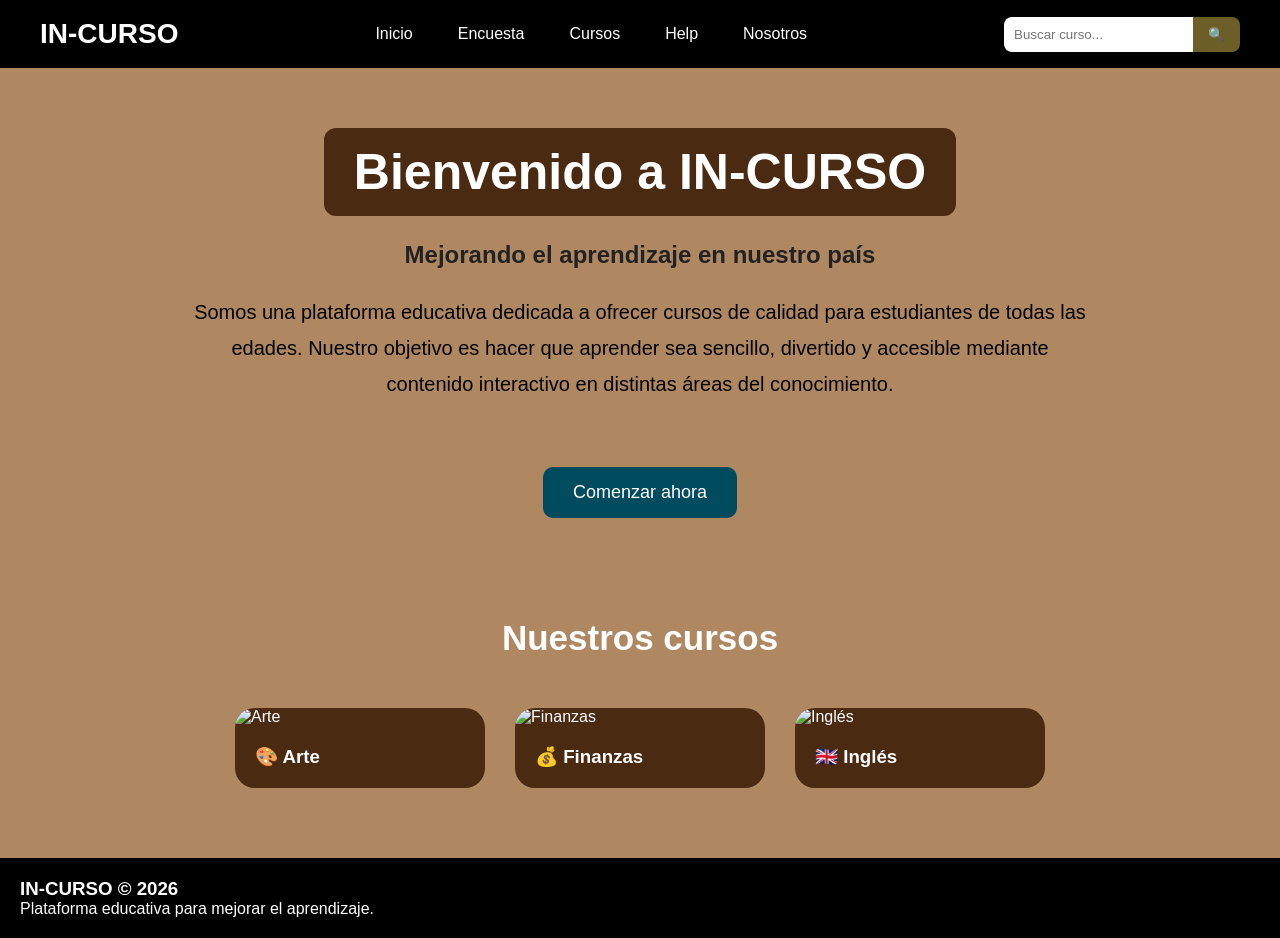
==== index.html @ 27ac6a27 "Add initial HTML structure for IN-CURSO platform This HTML file contains the structure and styling f" ====
<!DOCTYPE html>
<html lang="es">
<head>
    <meta charset="UTF-8">
    <meta name="viewport" content="width=device-width, initial-scale=1.0">
    <title>IN-CURSO</title>

    <style>
        *{
            margin:0;
            padding:0;
            box-sizing:border-box;
        }

        body{
            font-family:Arial, Helvetica, sans-serif;
            background:#af8862;
        }

        /*=========================
        NAVBAR
        =========================*/

        .navbar{
            background:#000;
            display:flex;
            justify-content:space-between;
            align-items:center;
            padding:15px 40px;
        }

        .logo{
            color:white;
            font-size:28px;
            font-weight:bold;
        }

        .menu{
            display:flex;
            gap:15px;
        }

        .menu a{
            color:white;
            text-decoration:none;
            padding:10px 15px;
            border-radius:8px;
            transition:.3s;
        }

        .menu a:hover{
            background:#632d18;
        }

        .search{
            display:flex;
        }

        .search input{
            padding:10px;
            border:none;
            border-radius:8px 0 0 8px;
            outline:none;
        }

        .search button{
            border:none;
            padding:10px 15px;
            cursor:pointer;
            background:#6b5e26;
            color:white;
            border-radius:0 8px 8px 0;
        }

        /*=========================
        PRESENTACIÓN
        =========================*/

        .hero{
            text-align:center;
            padding:60px 20px;
        }

        .hero h1{
            font-size:50px;
            background:#4b2a12;
            color:white;
            display:inline-block;
            padding:15px 30px;
            border-radius:12px;
        }

        .hero h2{
            margin-top:25px;
            color:#222;
        }

        .hero p{
            max-width:900px;
            margin:25px auto;
            line-height:1.8;
            font-size:20px;
        }

        /*=========================
        CURSOS
        =========================*/

        .titulo{
            text-align:center;
            margin-top:40px;
            color:white;
            font-size:35px;
        }

        .cursos{
            display:flex;
            justify-content:center;
            flex-wrap:wrap;
            gap:30px;
            margin:50px;
        }

        .card{
            width:250px;
            background:#4b2a12;
            border-radius:20px;
            overflow:hidden;
            color:white;
            transition:.3s;
            cursor:pointer;
        }

        .card:hover{
            transform:translateY(-10px);
        }

        .card img{
            width:100%;
            height:180px;
            object-fit:cover;
        }

        .card h3{
            padding:20px;
        }

        /*=========================
        BOTÓN
        =========================*/

        .boton{
            display:inline-block;
            margin-top:40px;
            background:#004b5e;
            color:white;
            text-decoration:none;
            padding:15px 30px;
            border-radius:10px;
            font-size:18px;
            transition:.3s;
        }

        .boton:hover{
            background:#006b80;
        }

        footer{
            margin-top:70px;
            background:black;
            color:white;
            padding:20px;
        }

    </style>

</head>

<body>

<nav class="navbar">

    <div class="logo">
        IN-CURSO
    </div>

    <div class="menu">

        <a href="index.html">Inicio</a>

        <a href="encuesta.html">Encuesta</a>

        <a href="#">Cursos</a>

        <a href="#">Help</a>

        <a href="#">Nosotros</a>

    </div>

    <div class="search">

        <input type="text" placeholder="Buscar curso...">

        <button>🔍</button>

    </div>

</nav>


<section class="hero">

<h1>Bienvenido a IN-CURSO</h1>

<h2>Mejorando el aprendizaje en nuestro país</h2>

<p>

Somos una plataforma educativa dedicada a ofrecer cursos de calidad para estudiantes de todas las edades.
Nuestro objetivo es hacer que aprender sea sencillo, divertido y accesible mediante contenido interactivo en distintas áreas del conocimiento.

</p>

<a class="boton" href="encuesta.html">
Comenzar ahora
</a>

</section>


<h2 class="titulo">
Nuestros cursos
</h2>

<section class="cursos">

<div class="card">

<img src="img/arte.jpg" alt="Arte">

<h3>🎨 Arte</h3>

</div>

<div class="card">

<img src="img/finanzas.jpg" alt="Finanzas">

<h3>💰 Finanzas</h3>

</div>

<div class="card">

<img src="img/ingles.jpg" alt="Inglés">

<h3>🇬🇧 Inglés</h3>

</div>

</section>


<footer>

<h3>IN-CURSO © 2026</h3>

<p>
Plataforma educativa para mejorar el aprendizaje.
</p>

</footer>

</body>
</html>
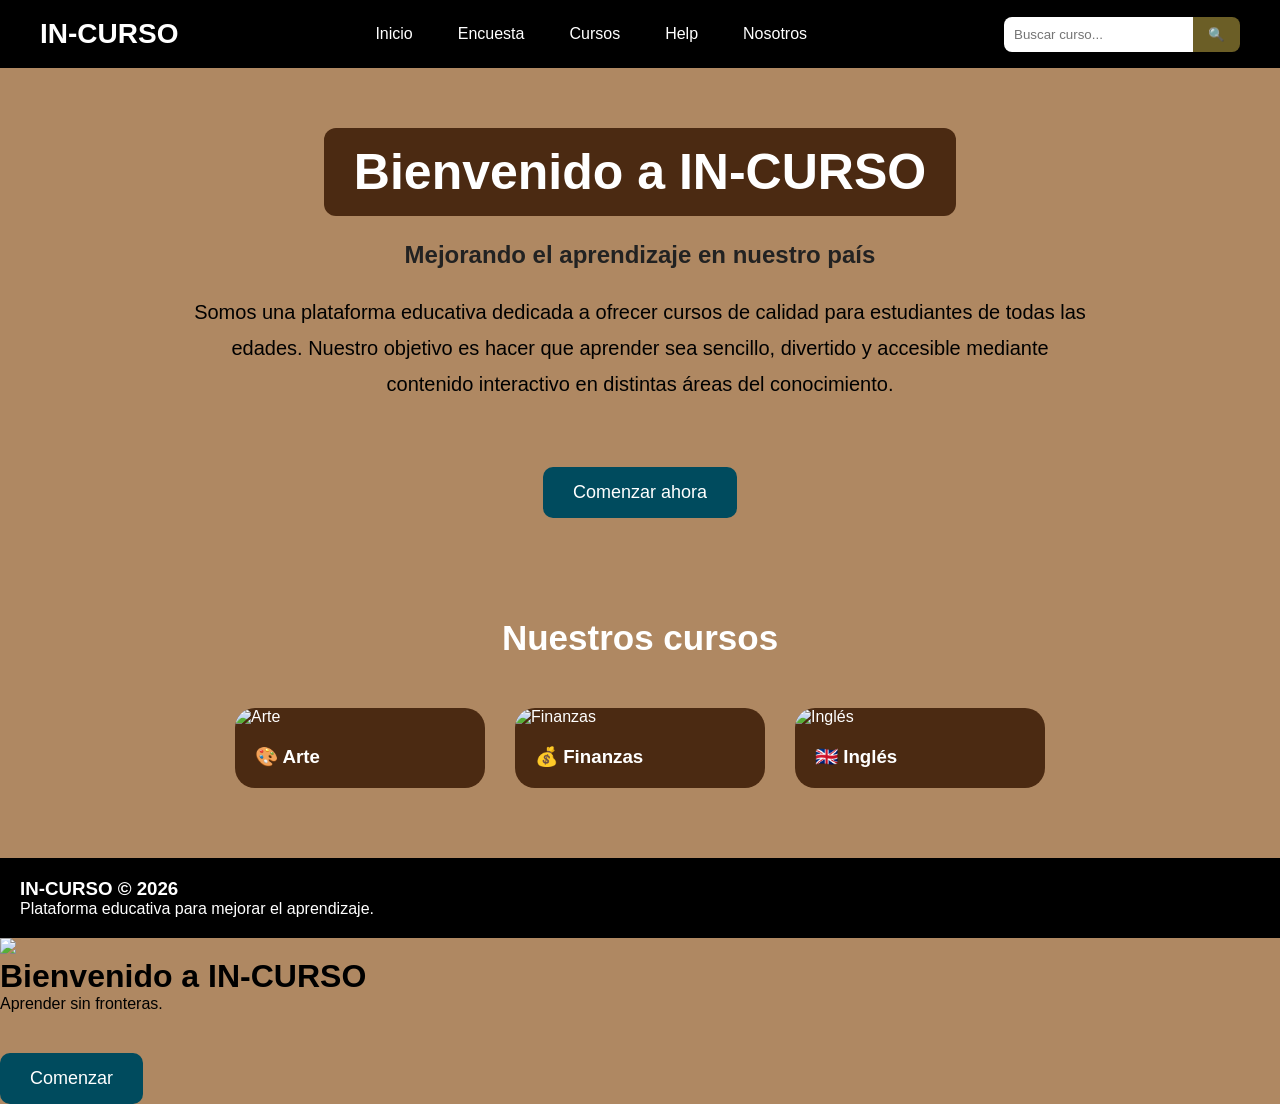
==== commit ab23fbe7: "Add basic HTML structure to index.html" ====
--- a/index.html
+++ b/index.html
@@ -271,6 +271,39 @@
 </p>
 
 </footer>
+<!DOCTYPE html>
+<html lang="es">
+<head>
+<meta charset="UTF-8">
+<meta name="viewport" content="width=device-width, initial-scale=1.0">
+<title>IN-CURSO</title>
+
+<link rel="stylesheet" href="style.css">
+
+<link
+href="https://fonts.googleapis.com/css2?family=Montserrat:wght@300;400;600;700&display=swap"
+rel="stylesheet">
+
+</head>
+<body>
+
+<div class="inicio">
+
+<img src="img/logo.png" class="logo">
+
+<h1>Bienvenido a IN-CURSO</h1>
+
+<p>Aprender sin fronteras.</p>
+
+<a href="login.html" class="boton">
+Comenzar
+</a>
+
+</div>
+
+<script src="app.js"></script>
 
 </body>
 </html>
+</body>
+</html>
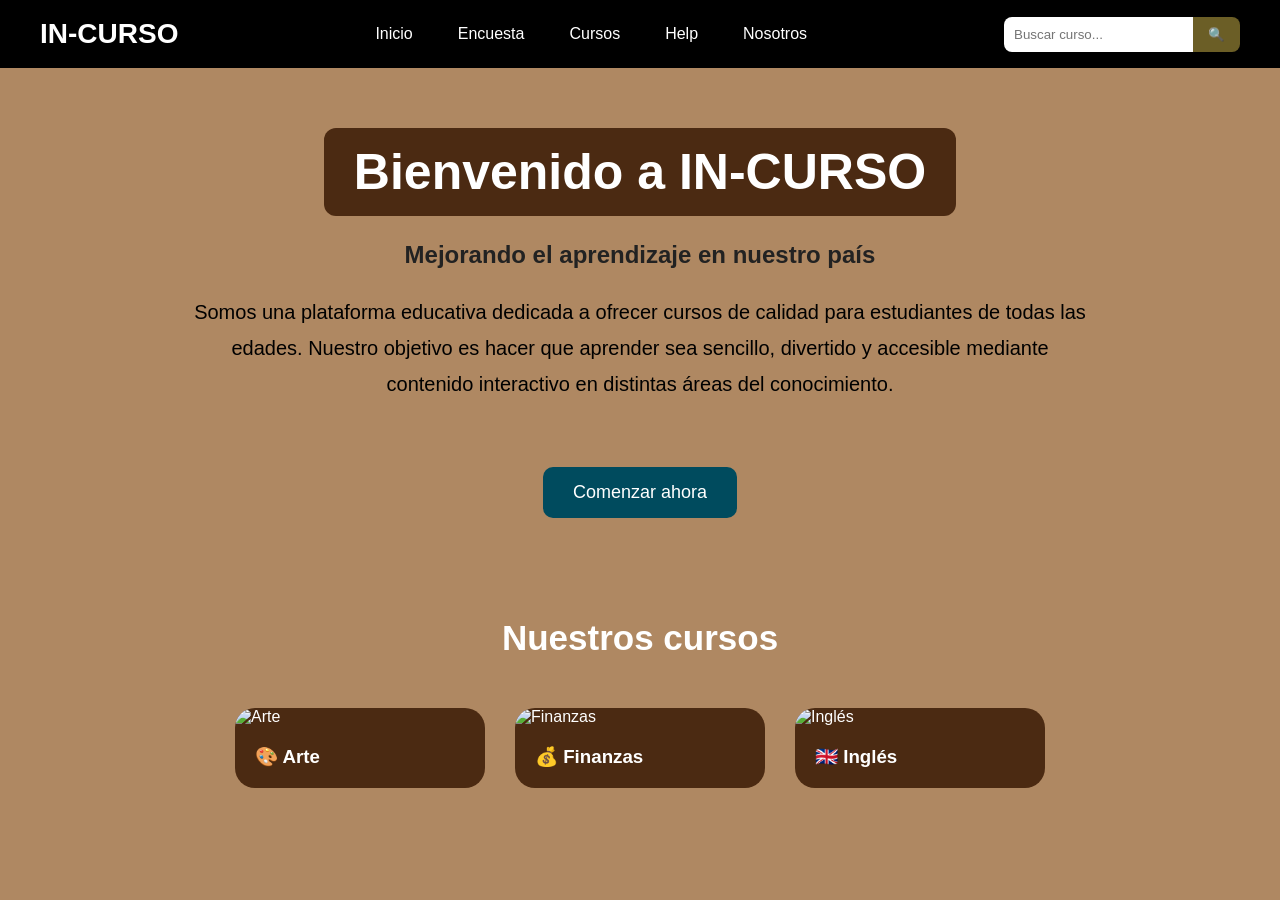
==== commit 787f0b27: "Update index.html" ====
--- a/index.html
+++ b/index.html
@@ -4,7 +4,7 @@
     <meta charset="UTF-8">
     <meta name="viewport" content="width=device-width, initial-scale=1.0">
     <title>IN-CURSO</title>
-
+    
     <style>
         *{
             margin:0;
@@ -261,48 +261,6 @@
 
 </section>
 
-
-<footer>
-
-<h3>IN-CURSO © 2026</h3>
-
-<p>
-Plataforma educativa para mejorar el aprendizaje.
-</p>
-
-</footer>
-<!DOCTYPE html>
-<html lang="es">
-<head>
-<meta charset="UTF-8">
-<meta name="viewport" content="width=device-width, initial-scale=1.0">
-<title>IN-CURSO</title>
-
-<link rel="stylesheet" href="style.css">
-
-<link
-href="https://fonts.googleapis.com/css2?family=Montserrat:wght@300;400;600;700&display=swap"
-rel="stylesheet">
-
-</head>
-<body>
-
-<div class="inicio">
-
-<img src="img/logo.png" class="logo">
-
-<h1>Bienvenido a IN-CURSO</h1>
-
-<p>Aprender sin fronteras.</p>
-
-<a href="login.html" class="boton">
-Comenzar
-</a>
-
-</div>
-
-<script src="app.js"></script>
-
 </body>
 </html>
 </body>
